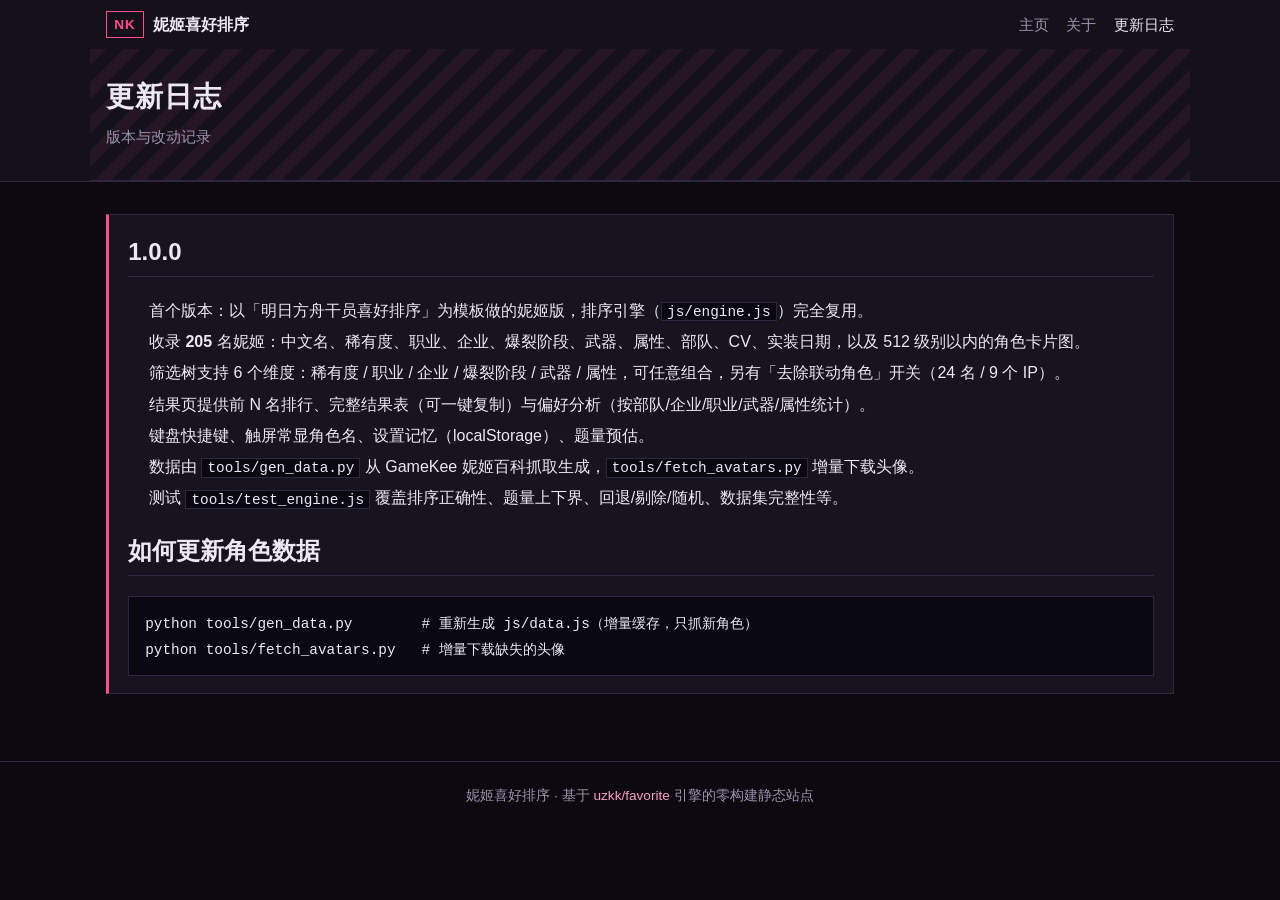
==== uplog.html @ b9ef57cb "feat: 胜利女神：NIKKE 妮姬喜好排序（复用明日方舟版排序引擎的零构建静态站点） - 收录 205 名妮姬（中文名/稀有度/职业/企业/爆裂阶段/武器/属性/部队/CV/实装日期），   角色" ====
<!DOCTYPE html>
<html lang="zh-CN">
<head>
<meta charset="utf-8">
<meta name="viewport" content="width=device-width,initial-scale=1">
<title>更新日志 | 胜利女神：NIKKE 妮姬喜好排序</title>
<link rel="icon" href="assets/logo/favicon.png">
<link rel="stylesheet" href="css/style.css">
</head>
<body>
<header class="site-header">
  <nav class="navbar">
    <a class="brand" href="index.html"><span class="brand-mark">NK</span>妮姬喜好排序</a>
    <div class="nav-links">
      <a href="index.html">主页</a>
      <a href="about.html">关于</a>
      <a href="uplog.html" class="active">更新日志</a>
    </div>
  </nav>
  <div class="banner">
    <h1>更新日志</h1>
    <p class="sub">版本与改动记录</p>
  </div>
</header>

<main class="container doc">
  <div class="section">
    <h2>1.0.0</h2>
    <ul>
      <li>首个版本：以「明日方舟干员喜好排序」为模板做的妮姬版，排序引擎（<code>js/engine.js</code>）完全复用。</li>
      <li>收录 <b>205</b> 名妮姬：中文名、稀有度、职业、企业、爆裂阶段、武器、属性、部队、CV、实装日期，以及 512 级别以内的角色卡片图。</li>
      <li>筛选树支持 6 个维度：稀有度 / 职业 / 企业 / 爆裂阶段 / 武器 / 属性，可任意组合，另有「去除联动角色」开关（24 名 / 9 个 IP）。</li>
      <li>结果页提供前 N 名排行、完整结果表（可一键复制）与偏好分析（按部队/企业/职业/武器/属性统计）。</li>
      <li>键盘快捷键、触屏常显角色名、设置记忆（localStorage）、题量预估。</li>
      <li>数据由 <code>tools/gen_data.py</code> 从 GameKee 妮姬百科抓取生成，<code>tools/fetch_avatars.py</code> 增量下载头像。</li>
      <li>测试 <code>tools/test_engine.js</code> 覆盖排序正确性、题量上下界、回退/剔除/随机、数据集完整性等。</li>
    </ul>

    <h2>如何更新角色数据</h2>
    <pre><code>python tools/gen_data.py        # 重新生成 js/data.js（增量缓存，只抓新角色）
python tools/fetch_avatars.py   # 增量下载缺失的头像</code></pre>
  </div>
</main>

<footer class="site-footer">
  <p>妮姬喜好排序 · 基于 <a href="https://github.com/uzkk/favorite" target="_blank" rel="noopener">uzkk/favorite</a> 引擎的零构建静态站点</p>
</footer>
</body>
</html>
---- css/style.css ----
/*
 * 胜利女神：NIKKE 妮姬喜好排序 —— 样式
 * 深色 + 品红点缀的方舟/妮姬风格；卡片为竖版（游戏内角色卡片约 3:4）
 */

:root {
  --bg: #0c0a10;
  --bg-soft: #14111b;
  --panel: #17131f;
  --line: #2f2740;
  --text: #ece9f2;
  --text-dim: #9c93ad;
  --accent: #ff4d8d;
  --accent-soft: #ff9ec4;
  --gold: #ffd166;
  --cyan: #5fe1ff;
  --btn: #221b2e;
  --btn-hover: #2e2540;
  --warning: #6b2f47;
  --warning-hover: #8a3d5b;
}

* { box-sizing: border-box; }

html, body {
  margin: 0;
  padding: 0;
  background: var(--bg);
  color: var(--text);
  font-family: "Segoe UI", "Microsoft YaHei", "PingFang SC", "Hiragino Sans GB", sans-serif;
  font-size: 16px;
  line-height: 1.6;
}

a { color: var(--accent-soft); text-decoration: none; }
a:hover { text-decoration: underline; }

/* ---------------- 顶栏 ---------------- */
.site-header { border-bottom: 1px solid var(--line); background: var(--bg-soft); }

.navbar {
  max-width: 1100px;
  margin: 0 auto;
  padding: 0.7rem 1rem;
  display: flex;
  align-items: center;
  justify-content: space-between;
  flex-wrap: wrap;
  gap: 0.5rem;
}

.brand { display: flex; align-items: center; gap: 0.55rem; color: var(--text); font-weight: 600; }
.brand:hover { text-decoration: none; color: var(--accent); }
.brand-mark {
  display: inline-block;
  padding: 0.1rem 0.45rem;
  border: 1px solid var(--accent);
  color: var(--accent);
  font-size: 0.85rem;
  font-weight: 700;
  letter-spacing: 0.08em;
}

.nav-links { display: flex; gap: 1.1rem; font-size: 0.95rem; }
.nav-links a { color: var(--text-dim); }
.nav-links a.active, .nav-links a:hover { color: var(--text); text-decoration: none; }

.banner {
  max-width: 1100px;
  margin: 0 auto;
  padding: 1.6rem 1rem 1.9rem;
  background-image: repeating-linear-gradient(135deg, rgba(255, 77, 141, 0.08) 0 12px, transparent 12px 24px);
  border-bottom: 1px solid var(--line);
}
.banner h1 { margin: 0; font-size: 1.75rem; letter-spacing: 0.04em; }
.banner .sub { margin: 0.35rem 0 0; color: var(--text-dim); font-size: 0.95rem; }

/* ---------------- 主体 ---------------- */
main.container {
  max-width: 1100px;
  margin: 0 auto;
  padding: 2rem 1rem 3rem;
}

.site-footer {
  border-top: 1px solid var(--line);
  color: var(--text-dim);
  font-size: 0.85rem;
  text-align: center;
  padding: 1.2rem 1rem 2rem;
}
.site-footer p { margin: 0.2rem 0; }

h2, h3, h4 { font-weight: 600; }
.tac { text-align: center; }
.emphasize { color: var(--accent); font-weight: 600; }

/* ---------------- 分区 ---------------- */
.section {
  background: var(--panel);
  border: 1px solid var(--line);
  border-left: 3px solid var(--accent);
  padding: 1.1rem 1.2rem;
  margin-bottom: 1.2rem;
}
.section > :first-child { margin-top: 0 !important; }
.section > :last-child { margin-bottom: 0 !important; }
.section p, .section ul { margin: 0.5rem 0; line-height: 1.7; }
.section p.title { font-weight: 700; }
.section p.comment { color: var(--text-dim); font-size: 0.9rem; margin: 0.3rem 0; }
.section p.list { margin: 0; }
.section p.list > span { font-weight: 700; display: inline-block; margin: 0.4rem 0; }
.section hr { border: 0; border-top: 1px solid var(--line); margin: 0.8rem 0; }

.section ul { padding-inline-start: 1.2rem; }
.section li { list-style: none; }
ul.inline-list, .inline-list { display: inline-block; padding-inline-start: 0; margin: 0.2rem 0; }
.inline-list li.inline, li.inline { display: inline-block; }
li.medium { min-width: 8.2em; }
li.short { min-width: 5.2em; }
li.long { min-width: 13em; }

/* ---------------- 勾选框 / 单选框 ---------------- */
.checkbox, .radio {
  display: inline-flex;
  align-items: center;
  gap: 0.4rem;
  cursor: pointer;
  user-select: none;
  position: relative;
  padding: 0.1rem 0.3rem 0.1rem 0;
}
.checkbox input, .radio input { position: absolute; opacity: 0; width: 1px; height: 1px; }

.checkbox .box, .radio .box {
  width: 1.05em;
  height: 1.05em;
  border: 1px solid var(--line);
  background: #0a0810;
  display: inline-block;
  position: relative;
  flex: 0 0 auto;
  transition: background 0.15s, border-color 0.15s;
}
.radio .box { border-radius: 50%; }
.checkbox .box::after, .radio .box::after {
  content: "";
  position: absolute;
  inset: 0;
  opacity: 0;
  transition: opacity 0.15s;
}
.checkbox .box::after {
  border: solid var(--accent);
  border-width: 0 2px 2px 0;
  width: 0.3em;
  height: 0.58em;
  margin: 0.06em auto auto 0.3em;
  transform: rotate(42deg);
}
.radio .box::after { inset: 3px; border-radius: 50%; background: var(--accent); }
.checkbox.checked .box, .radio.checked .box { border-color: var(--accent); }
.checkbox.checked .box::after, .radio.checked .box::after { opacity: 1; }
.checkbox .label, .radio .label { white-space: nowrap; }
.checkbox .count {
  color: var(--text-dim);
  font-size: 0.78em;
  border: 1px solid var(--line);
  padding: 0 0.3em;
  margin-left: 0.15em;
}
.checkbox:hover .label, .radio:hover .label { color: var(--accent); }

/* ---------------- 按钮 ---------------- */
.button-container { width: 100%; max-width: 22em; margin: 1.6em auto 0; text-align: center; }
.button-container .btn { display: block; width: 100%; margin: 0.6rem 0; }

.btn {
  font: inherit;
  font-size: 0.95rem;
  color: var(--text);
  background: var(--btn);
  border: 1px solid var(--line);
  padding: 0.55rem 1rem;
  cursor: pointer;
  transition: background 0.15s, border-color 0.15s, color 0.15s;
}
.btn:hover:not(:disabled) { background: var(--btn-hover); border-color: var(--accent); }
.btn:disabled, .btn.disabled { opacity: 0.45; cursor: not-allowed; }
.btn.warning { background: var(--warning); border-color: #8a4a63; }
.btn.warning:hover:not(:disabled) { background: var(--warning-hover); border-color: var(--accent); }
.btn.small { font-size: 0.85rem; padding: 0.35rem 0.8rem; }

/* ---------------- 卡片（竖版） ---------------- */
.char-view {
  width: 190px;
  max-width: 100%;
  position: relative;
  border: 1px solid #000;
  outline: 1px solid var(--line);
  background: #0a0810;
  cursor: pointer;
  user-select: none;
  overflow: hidden;
}
.char-view img {
  width: 100%;
  display: block;
  aspect-ratio: 3 / 4;
  object-fit: cover;
  object-position: top center;
}
.char-view .info {
  position: absolute;
  left: 0;
  right: 0;
  bottom: 0;
  padding: 0.35rem 0.5rem 0.45rem;
  background: linear-gradient(transparent, rgba(6, 4, 10, 0.92) 45%);
  opacity: 0;
  transition: opacity 0.25s ease;
  pointer-events: none;
}
.char-view:hover .info, .char-view.loading .info { opacity: 1; }
@media (hover: none) { .char-view .info { opacity: 1; } }
.char-view .info .name { font-size: 1.05rem; font-weight: 600; line-height: 1.25; }
.char-view .info .nick { color: #cfc7dd; font-size: 0.8rem; }
.char-view .info .meta { color: var(--cyan); font-size: 0.74rem; margin-top: 0.1rem; }

.char-view .mask { position: absolute; inset: 0; background: #0a0810; display: none; }
.char-view.loading .mask { display: block; }
.spinner {
  position: absolute;
  top: 50%; left: 50%;
  width: 2.2rem; height: 2.2rem;
  margin: -1.1rem 0 0 -1.1rem;
  border: 3px solid rgba(255, 77, 141, 0.25);
  border-top-color: var(--accent);
  border-radius: 50%;
  animation: rotating 0.9s linear infinite;
}
@keyframes rotating { to { transform: rotate(360deg); } }
.char-view.broken::after {
  content: "图片缺失";
  position: absolute;
  inset: 0;
  display: flex;
  align-items: center;
  justify-content: center;
  color: var(--text-dim);
  font-size: 0.9rem;
  background: #0a0810;
}

/* ---------------- 二择 ---------------- */
.quiz-table {
  margin: 0 auto 1.5rem;
  border-collapse: separate;
  border-spacing: 0.4em;
  vertical-align: middle;
}
.quiz-table td { padding: 0 0.5rem 0.3rem; text-align: center; }
.quiz-table tr.characters > td { padding-bottom: 0.9rem; }
.quiz-table .btn { display: block; width: 100%; }

.keyboard-hint kbd {
  border: 1px solid var(--line);
  background: #0a0810;
  padding: 0 0.35em;
  font-size: 0.85em;
  font-family: inherit;
}

/* ---------------- 结果 ---------------- */
.ranking { margin: 1rem 0 2rem; }
.ranking .row {
  display: flex;
  flex-wrap: wrap;
  justify-content: center;
  align-items: flex-start;
  gap: 0.9rem;
  margin: 0.9rem 0;
}

.char-view.result { cursor: default; width: 150px; margin: 0; }
.char-view.result.first { width: 230px; }
.char-view.result .rank {
  font-size: 0.85rem;
  color: var(--gold);
  text-align: center;
  padding: 0.15rem 0;
  border-bottom: 1px solid var(--line);
}
.char-view.result .info { opacity: 1; position: static; background: none; padding: 0.3rem 0.4rem 0.4rem; }
.char-view.result .info .name { font-size: 0.92rem; line-height: 1.3; }
.char-view.result .info .nick { font-size: 0.75rem; }
.char-view.result .info .meta { font-size: 0.7rem; }

.collapse-view { border-left-color: var(--gold); }
.collapse-view > summary { cursor: pointer; outline: none; }
.collapse-view > summary h3 { display: inline-block; margin: 0 0 0.4rem; font-size: 1.15rem; }
.collapse-view > summary::-webkit-details-marker { color: var(--gold); }

table.result {
  width: 100%;
  max-width: 100%;
  border-collapse: collapse;
  margin: 1rem auto;
  text-align: center;
  font-size: 0.92rem;
}
table.result th, table.result td { border: 1px solid var(--line); padding: 0.4em 0.6em; }
table.result th { background: #120e1a; color: var(--text-dim); font-weight: 600; }
table.result tr:nth-child(2n) td { background: #14101c; }

.high-pref-box { margin: 0.6rem 0 1rem; }
.high-pref {
  display: inline-block;
  margin: 0.15em 0.4em;
  padding: 0.15em 0.6em;
  border: 1px solid var(--gold);
  color: var(--gold);
  font-weight: 700;
  font-size: 1.05em;
}

/* ---------------- 文档页 ---------------- */
.doc h2 { border-bottom: 1px solid var(--line); padding-bottom: 0.3rem; }
.doc h3 { margin-top: 1.6rem; }
.doc code {
  background: #0a0810;
  border: 1px solid var(--line);
  padding: 0.05em 0.35em;
  font-family: Consolas, "Courier New", monospace;
  font-size: 0.9em;
}
.doc pre { background: #0a0810; border: 1px solid var(--line); padding: 0.8rem 1rem; overflow-x: auto; }
.doc pre code { border: 0; background: none; padding: 0; }
.doc .formula { color: var(--gold); }
.doc ul { padding-inline-start: 1.3rem; }
.doc li { margin: 0.25rem 0; }

/* ---------------- 窄屏 ---------------- */
@media (max-width: 640px) {
  body { font-size: 15px; }
  .banner h1 { font-size: 1.35rem; }
  main.container { padding: 1.2rem 0.7rem 2.5rem; }

  .quiz-table { width: 100%; table-layout: fixed; border-spacing: 0.15em; font-size: 0.9rem; }
  .quiz-table td { padding: 0 0.15rem 0.3rem; }
  .quiz-table .char-view { width: 100%; }
  .quiz-table .btn {
    font-size: 0.82rem;
    padding: 0.45rem 0.3rem;
    line-height: 1.3;
    white-space: normal;
    word-break: break-word;
  }

  .char-view.result { width: 28vw; }
  .char-view.result.first { width: 44vw; }
  .ranking .row { gap: 0.5rem; margin: 0.6rem 0; }
  li.medium { min-width: 7.4em; }
  li.short { min-width: 4.8em; }
  table.result { font-size: 0.84rem; }
  table.result th, table.result td { padding: 0.3em 0.35em; }
  table.result .nick, table.result .prof { display: none; }
  .keyboard-hint { font-size: 0.85rem; }
}
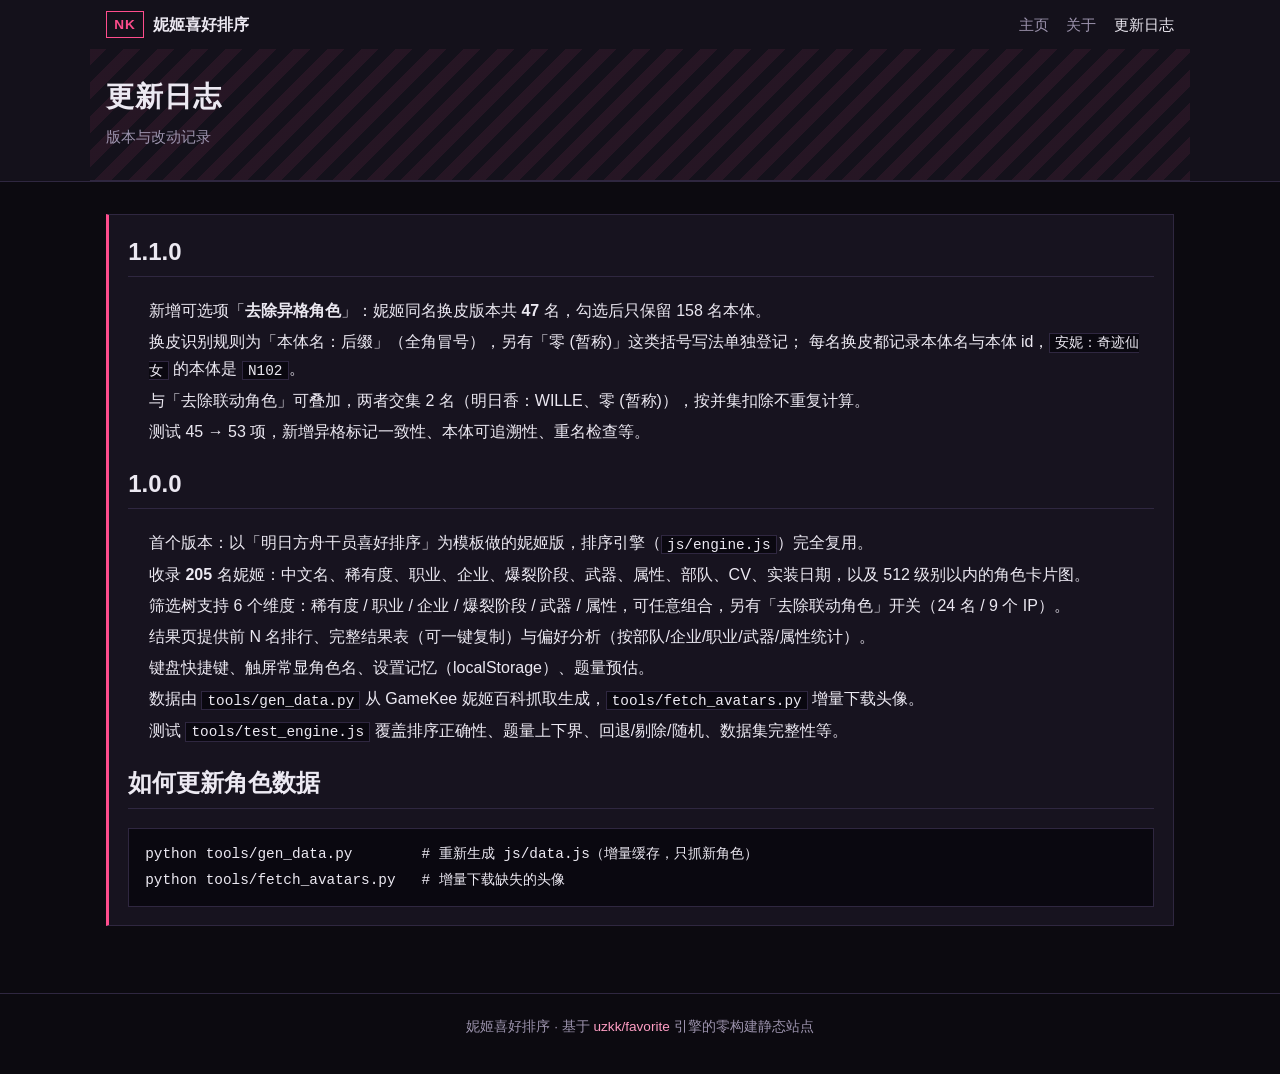
==== commit d11ccb9c: "feat: 新增「去除异格角色」开关（47 名同名换皮） - 换皮识别规则：名字含全角冒号「：」即「本体名：后缀」（46 名），   另有「零 (暂称)」括号写法单列；共 47 名换皮、158 名本体" ====
--- a/uplog.html
+++ b/uplog.html
@@ -25,6 +25,15 @@
 
 <main class="container doc">
   <div class="section">
+    <h2>1.1.0</h2>
+    <ul>
+      <li>新增可选项「<b>去除异格角色</b>」：妮姬同名换皮版本共 <b>47</b> 名，勾选后只保留 158 名本体。</li>
+      <li>换皮识别规则为「本体名：后缀」（全角冒号），另有「零 (暂称)」这类括号写法单独登记；
+        每名换皮都记录本体名与本体 id，<code>安妮：奇迹仙女</code> 的本体是 <code>N102</code>。</li>
+      <li>与「去除联动角色」可叠加，两者交集 2 名（明日香：WILLE、零 (暂称)），按并集扣除不重复计算。</li>
+      <li>测试 45 → 53 项，新增异格标记一致性、本体可追溯性、重名检查等。</li>
+    </ul>
+
     <h2>1.0.0</h2>
     <ul>
       <li>首个版本：以「明日方舟干员喜好排序」为模板做的妮姬版，排序引擎（<code>js/engine.js</code>）完全复用。</li>
